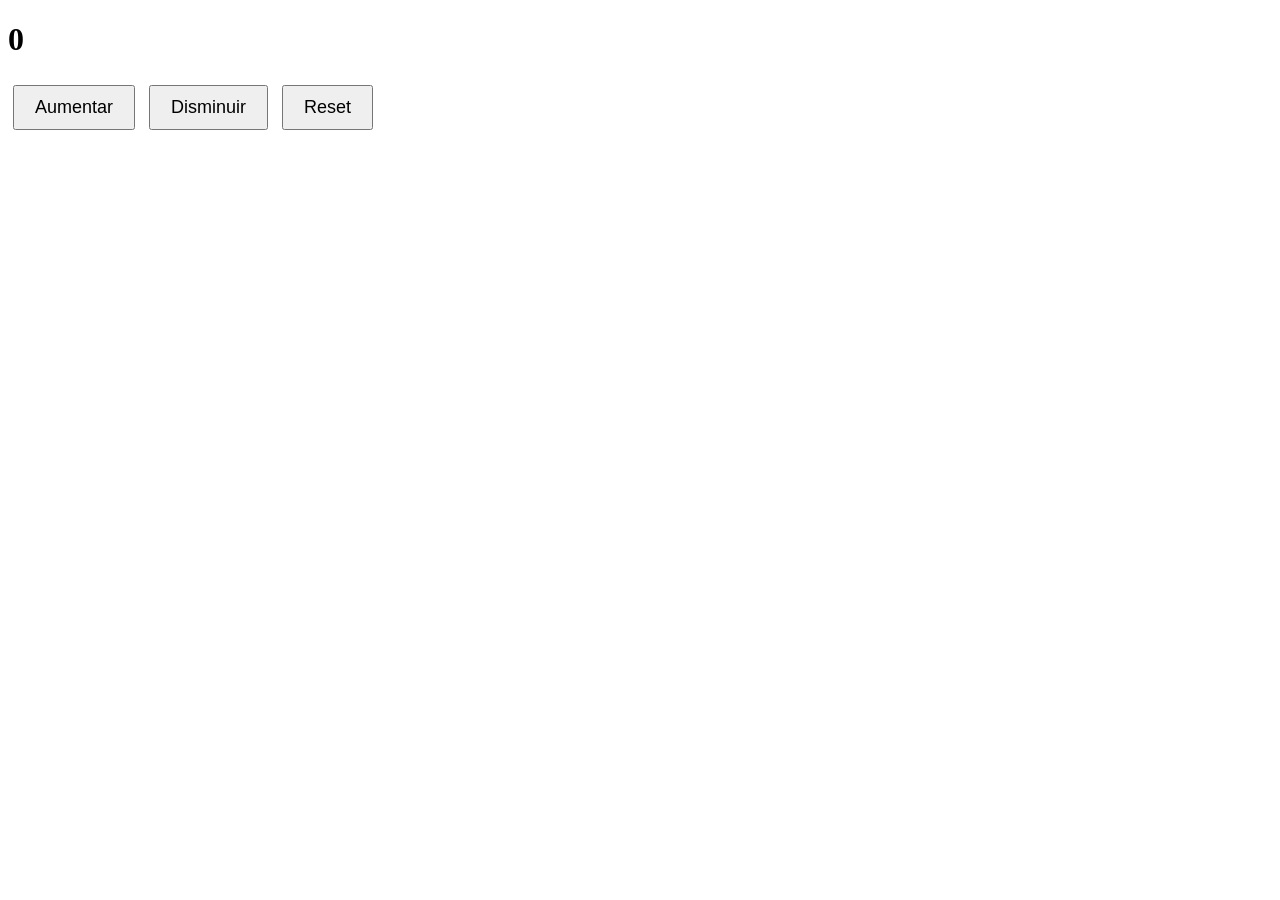
==== index.html @ 4d7fd54c "Contador interactivo" ====
<!DOCTYPE html>
<html lang="es">
<head>
    <meta charset="UTF-8">
    <meta name="viewport" content="width=device-width, initial-scale=1.0">
    <title>Contador</title>
    <link rel="stylesheet" href="style.css">
</head>
<body>

    <h1 id="contador">0</h1>


    <button id="btn">Aumentar</button>
    <button id="decrease">Disminuir</button>
    <button id="reset">Reset</button>

    <script src="script.js"></script>
</body>
</html>
---- style.css ----
button {
    padding: 10px 20px;
    font-size: 18px;
    margin: 5px;
    transition: 0.3s;
}

.cambio-color {
    background-color: red;
    color: white;
}

.girar {
    animation: vuelta 1s linear infinite;
}

@keyframes vuelta {
    from {
        transform: rotate(0deg);
    }
    to {
        transform: rotate(360deg);
    }
}
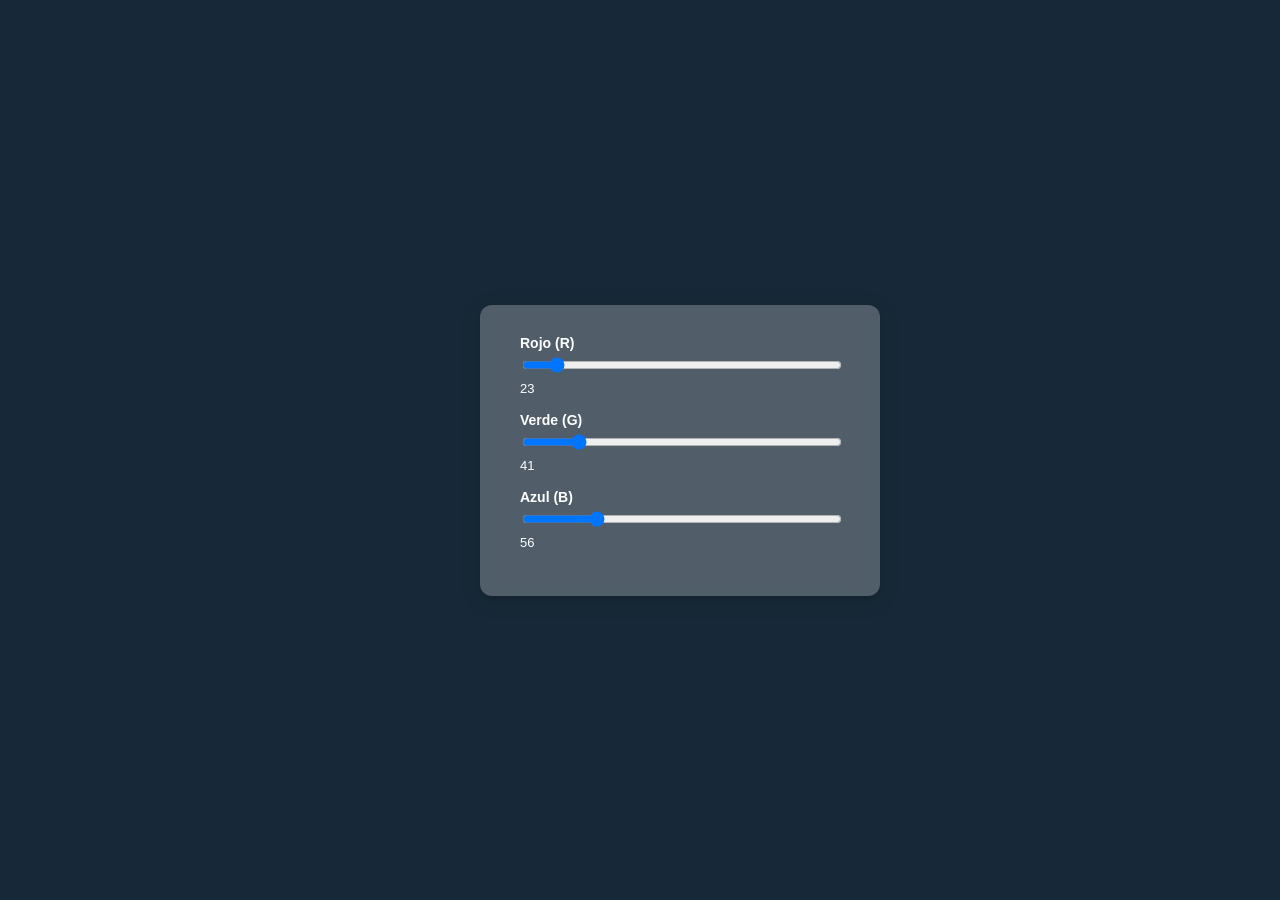
==== commit 86eba37b: "Add RGB color picker project" ====
--- a/index.html
+++ b/index.html
@@ -1,20 +1,35 @@
 <!DOCTYPE html>
 <html lang="es">
-<head>
+  <head>
     <meta charset="UTF-8">
+    <meta http-equiv="X-UA-Compatible" content="IE=edge">
     <meta name="viewport" content="width=device-width, initial-scale=1.0">
-    <title>Contador</title>
     <link rel="stylesheet" href="style.css">
-</head>
-<body>
+    <title>Color RGB</title>
+  </head>
 
-    <h1 id="contador">0</h1>
+  <body>
+    <div class="contenedor-principal">
+      <div class="contenedor-interno">
+        <div class="color">
+          <label for="rojo">Rojo (R)</label>
+          <input id="rojo" type="range" min="0" max="255" value="23" step="1">
+          <p id="texto-rojo"></p>
+        </div>
 
+        <div class="color">
+          <label for="verde">Verde (G)</label>
+          <input id="verde" type="range" min="0" max="255" value="41" step="1">
+          <p id="texto-verde"></p>
+        </div>
 
-    <button id="btn">Aumentar</button>
-    <button id="decrease">Disminuir</button>
-    <button id="reset">Reset</button>
-
+        <div class="color">
+          <label for="azul">Azul (B)</label>
+          <input id="azul" type="range" min="0" max="255" value="56" step="1">
+          <p id="texto-azul"></p>
+        </div>
+      </div>
+    </div>
     <script src="script.js"></script>
-</body>
-</html>
+  </body>
+</html>
--- a/style.css
+++ b/style.css
@@ -1,24 +1,68 @@
-button {
-    padding: 10px 20px;
-    font-size: 18px;
-    margin: 5px;
-    transition: 0.3s;
-}
-
-.cambio-color {
-    background-color: red;
-    color: white;
-}
-
-.girar {
-    animation: vuelta 1s linear infinite;
-}
-
-@keyframes vuelta {
-    from {
-        transform: rotate(0deg);
-    }
-    to {
-        transform: rotate(360deg);
-    }
-}
+body {
+        margin: 0;
+        display: flex;
+        justify-content: center;
+        align-items: center;
+        min-height: 100vh;
+        font-family: Arial, sans-serif;
+        transition: background-color 0.2s ease;
+      }
+ 
+      .contenedor-principal {
+        width: 100%;
+        max-width: 320px;
+        padding: 16px;
+      }
+ 
+      .contenedor-interno {
+        background-color: rgba(255, 255, 255, 0.25);
+        backdrop-filter: blur(8px);
+        padding: 30px 40px;
+        border-radius: 12px;
+        box-shadow: 0 4px 20px rgba(0, 0, 0, 0.2);
+        width: 100%;
+      }
+ 
+      h2 {
+        text-align: center;
+        margin-top: 0;
+        font-size: 18px;
+        color: white;
+      }
+ 
+      .color {
+        margin-bottom: 16px;
+      }
+ 
+      label {
+        display: block;
+        font-weight: bold;
+        margin-bottom: 4px;
+        font-size: 14px;
+        color: white;
+      }
+ 
+      input[type="range"] {
+        width: 100%;
+        cursor: pointer;
+      }
+ 
+      p {
+        margin: 4px 0 0 0;
+        font-size: 13px;
+        color: white;
+      }
+ 
+      .dark-text {
+        color: #000;
+      }
+ 
+      .contenedor-interno.dark {
+        background-color: rgba(0, 0, 0, 0.15);
+        box-shadow: 0 4px 20px rgba(0, 0, 0, 0.2);
+      }
+ 
+      .contenedor-interno.dark label,
+      .contenedor-interno.dark p {
+        color: #000;
+      }
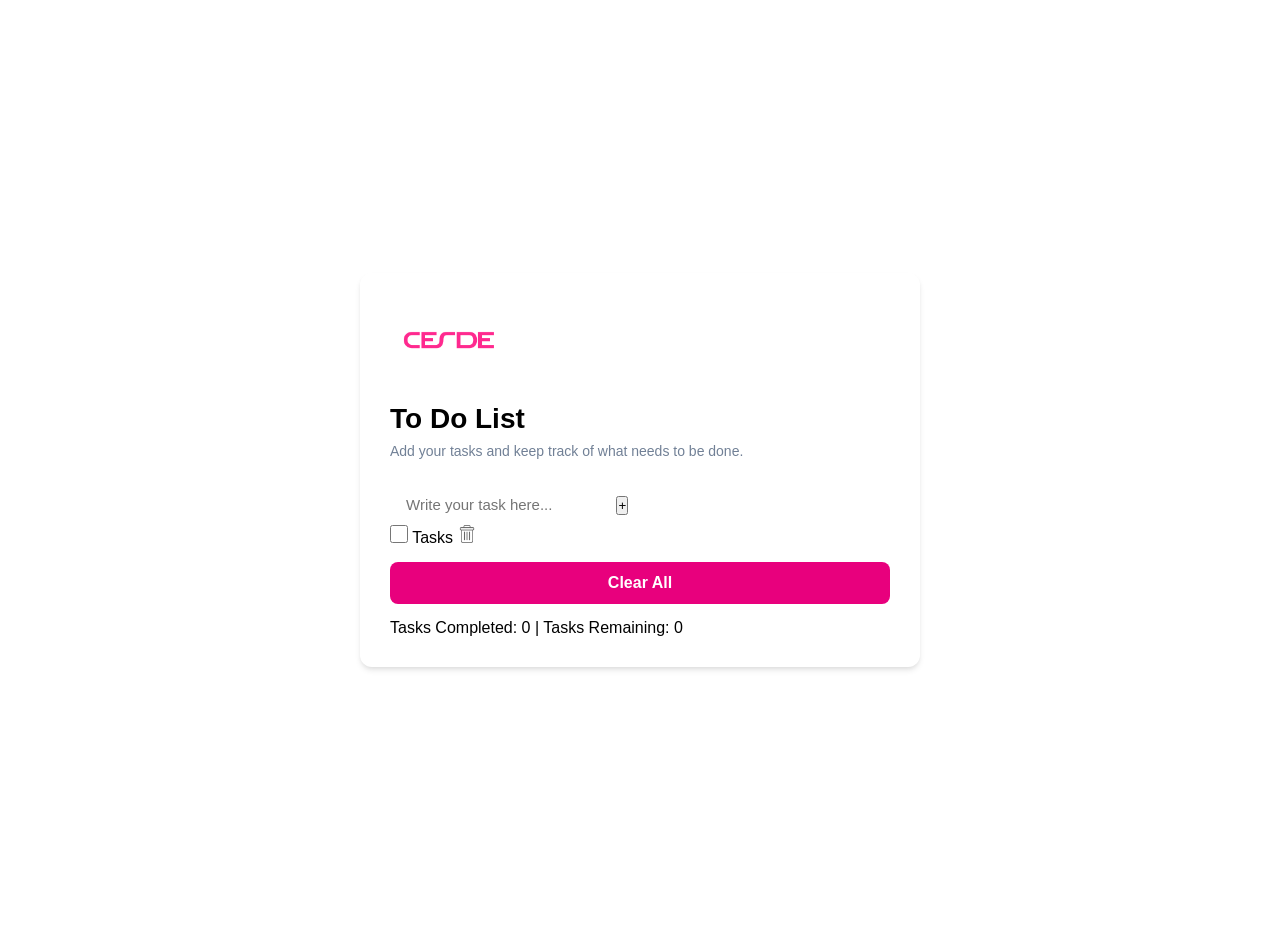
==== commit 7e75d222: "Agregar proyecto de lista de tareas" ====
--- a/index.html
+++ b/index.html
@@ -1,35 +1,41 @@
 <!DOCTYPE html>
-<html lang="es">
-  <head>
+<html lang="en">
+<head>
     <meta charset="UTF-8">
-    <meta http-equiv="X-UA-Compatible" content="IE=edge">
     <meta name="viewport" content="width=device-width, initial-scale=1.0">
-    <link rel="stylesheet" href="style.css">
-    <title>Color RGB</title>
-  </head>
+    <link rel="icon" href="./imagenes/comprobado.png" type="image/x-icon">
+    <link rel="stylesheet" href="./style.css">
+    <title>To Do List</title>
+</head>
+<body>
 
-  <body>
-    <div class="contenedor-principal">
-      <div class="contenedor-interno">
-        <div class="color">
-          <label for="rojo">Rojo (R)</label>
-          <input id="rojo" type="range" min="0" max="255" value="23" step="1">
-          <p id="texto-rojo"></p>
+    <div class="container">
+        <img class="logo" src="./imagenes/LogoCESDE.png" alt="Logo Cesde">
+        <h1>To Do List</h1>
+        <p>Add your tasks and keep track of what needs to be done.</p>
+        <form action="#" id="userInput">
+            <input type="text" placeholder="Write your task here..." autofocus>
+            <input type="submit" value="+" id="addBtn"> 
+        </form>
+
+        <div id="list-container">
+            <div class="task-container" id="1">
+                <label>
+                    <input type="checkbox">
+                    Tasks
+                </label>
+                <img src="./imagenes/Delete.png" class="closeBtn" alt="Delete Task">
+            </div>
         </div>
 
-        <div class="color">
-          <label for="verde">Verde (G)</label>
-          <input id="verde" type="range" min="0" max="255" value="41" step="1">
-          <p id="texto-verde"></p>
+        <button id="clearAllBtn">Clear All</button>
+
+        <div id="stats">
+            Tasks Completed: 0 | Tasks Remaining: 0
         </div>
 
-        <div class="color">
-          <label for="azul">Azul (B)</label>
-          <input id="azul" type="range" min="0" max="255" value="56" step="1">
-          <p id="texto-azul"></p>
-        </div>
-      </div>
     </div>
-    <script src="script.js"></script>
-  </body>
+
+</body>
+<script src="app.js"></script>
 </html>
--- a/style.css
+++ b/style.css
@@ -1,68 +1,158 @@
+:root {
+    --veryLightOrange: #f89e8b;
+    --gray : #55557B;
+    --lightGray : #A9A9A9;
+    --white : #FFFFFF;
+    --pinkCesde : #E8007D;
+    --lightCesde : #ffa1d3;
+}
+
+
+* {
+    margin: 0;
+    padding: 0;
+    font-family: 'Segoe UI', Tahoma, Geneva, Verdana, sans-serif;
+}
+
 body {
-        margin: 0;
-        display: flex;
-        justify-content: center;
-        align-items: center;
-        min-height: 100vh;
-        font-family: Arial, sans-serif;
-        transition: background-color 0.2s ease;
-      }
- 
-      .contenedor-principal {
-        width: 100%;
-        max-width: 320px;
-        padding: 16px;
-      }
- 
-      .contenedor-interno {
-        background-color: rgba(255, 255, 255, 0.25);
-        backdrop-filter: blur(8px);
-        padding: 30px 40px;
-        border-radius: 12px;
-        box-shadow: 0 4px 20px rgba(0, 0, 0, 0.2);
-        width: 100%;
-      }
- 
-      h2 {
-        text-align: center;
-        margin-top: 0;
-        font-size: 18px;
-        color: white;
-      }
- 
-      .color {
-        margin-bottom: 16px;
-      }
- 
-      label {
-        display: block;
-        font-weight: bold;
-        margin-bottom: 4px;
-        font-size: 14px;
-        color: white;
-      }
- 
-      input[type="range"] {
-        width: 100%;
-        cursor: pointer;
-      }
- 
-      p {
-        margin: 4px 0 0 0;
-        font-size: 13px;
-        color: white;
-      }
- 
-      .dark-text {
-        color: #000;
-      }
- 
-      .contenedor-interno.dark {
-        background-color: rgba(0, 0, 0, 0.15);
-        box-shadow: 0 4px 20px rgba(0, 0, 0, 0.2);
-      }
- 
-      .contenedor-interno.dark label,
-      .contenedor-interno.dark p {
-        color: #000;
-      }+    background-color: var(--color-fondo);
+    color: var(--color-texto);
+    display: flex;
+    justify-content: center;
+    align-items: center;
+    min-height: 100vh;
+    padding: 20px;
+}
+
+/* ==========================================================================
+   2. CONTENEDOR PRINCIPAL (TARJETA)
+   ========================================================================== */
+.container {
+    background-color: var(--color-tarjeta);
+    max-width: 500px;
+    width: 100%;
+    padding: 30px;
+    border-radius: 12px;
+    box-shadow: 0 4px 6px -1px rgba(0, 0, 0, 0.1), 0 2px 4px -1px rgba(0, 0, 0, 0.06);
+}
+
+/* Logo de CESDE */
+img[alt="Logo Cesde"] {
+    max-width: 120px;
+    margin-bottom: 20px;
+    display: block;
+}
+
+h1 {
+    font-size: 28px;
+    font-weight: 700;
+    margin-bottom: 8px;
+}
+
+p {
+    color: #718096;
+    font-size: 14px;
+    margin-bottom: 25px;
+}
+
+/* ==========================================================================
+   3. FORMULARIO DE ENTRADA (AÑADIR TAREA)
+   ========================================================================== */
+.input-group {
+    display: flex;
+    gap: 10px;
+    margin-bottom: 25px;
+}
+
+input[type="text"] {
+    flex: 1;
+    padding: 12px 16px;
+    border: 2px solid var(--color-borde);
+    border-radius: 8px;
+    font-size: 15px;
+    outline: none;
+    transition: border-color 0.2s;
+}
+
+input[type="text"]:focus {
+    border-color: var(--color-principal);
+}
+
+button {
+    background-color: var(--color-principal);
+    color: white;
+    border: none;
+    padding: 0 20px;
+    border-radius: 8px;
+    font-size: 20px;
+    font-weight: bold;
+    cursor: pointer;
+    transition: background-color 0.2s;
+}
+
+button:hover {
+    background-color: #bd0066; /* Un fucsia un poco más oscuro al pasar el mouse */
+}
+
+#clearAllBtn {
+    width: 100%;
+    padding: 12px;
+    font-size: 16px;
+    margin-top: 15px;
+    margin-bottom: 15px;
+    background-color: var(--pinkCesde);
+}
+
+/* ==========================================================================
+4. LISTA DE TAREAS Y CONTADORES
+   ========================================================================== */
+.task-list {
+    list-style: none;
+    margin-bottom: 20px;
+}
+
+.task-item {
+    display: flex;
+    align-items: center;
+    justify-content: space-between;
+    padding: 14px 16px;
+    background-color: #f8f9fa;
+    border: 1px solid var(--color-borde);
+    border-radius: 8px;
+    margin-bottom: 10px;
+}
+
+.task-left {
+    display: flex;
+    align-items: center;
+    gap: 12px;
+}
+
+input[type="checkbox"] {
+    width: 18px;
+    height: 18px;
+    accent-color: var(--color-principal); /* Hace que el check sea fucsia */
+    cursor: pointer;
+}
+
+/* Icono de eliminar */
+img[alt="Delete Task"] {
+    width: 18px;
+    height: 18px;
+    cursor: pointer;
+    opacity: 0.6;
+    transition: opacity 0.2s;
+}
+
+img[alt="Delete Task"]:hover {
+    opacity: 1;
+}
+
+/* Contador de tareas inferior */
+.footer-stats {
+    font-size: 13px;
+    color: #a0aec0;
+    text-align: center;
+    border-top: 1px solid var(--color-borde);
+    padding-top: 15px;
+}
